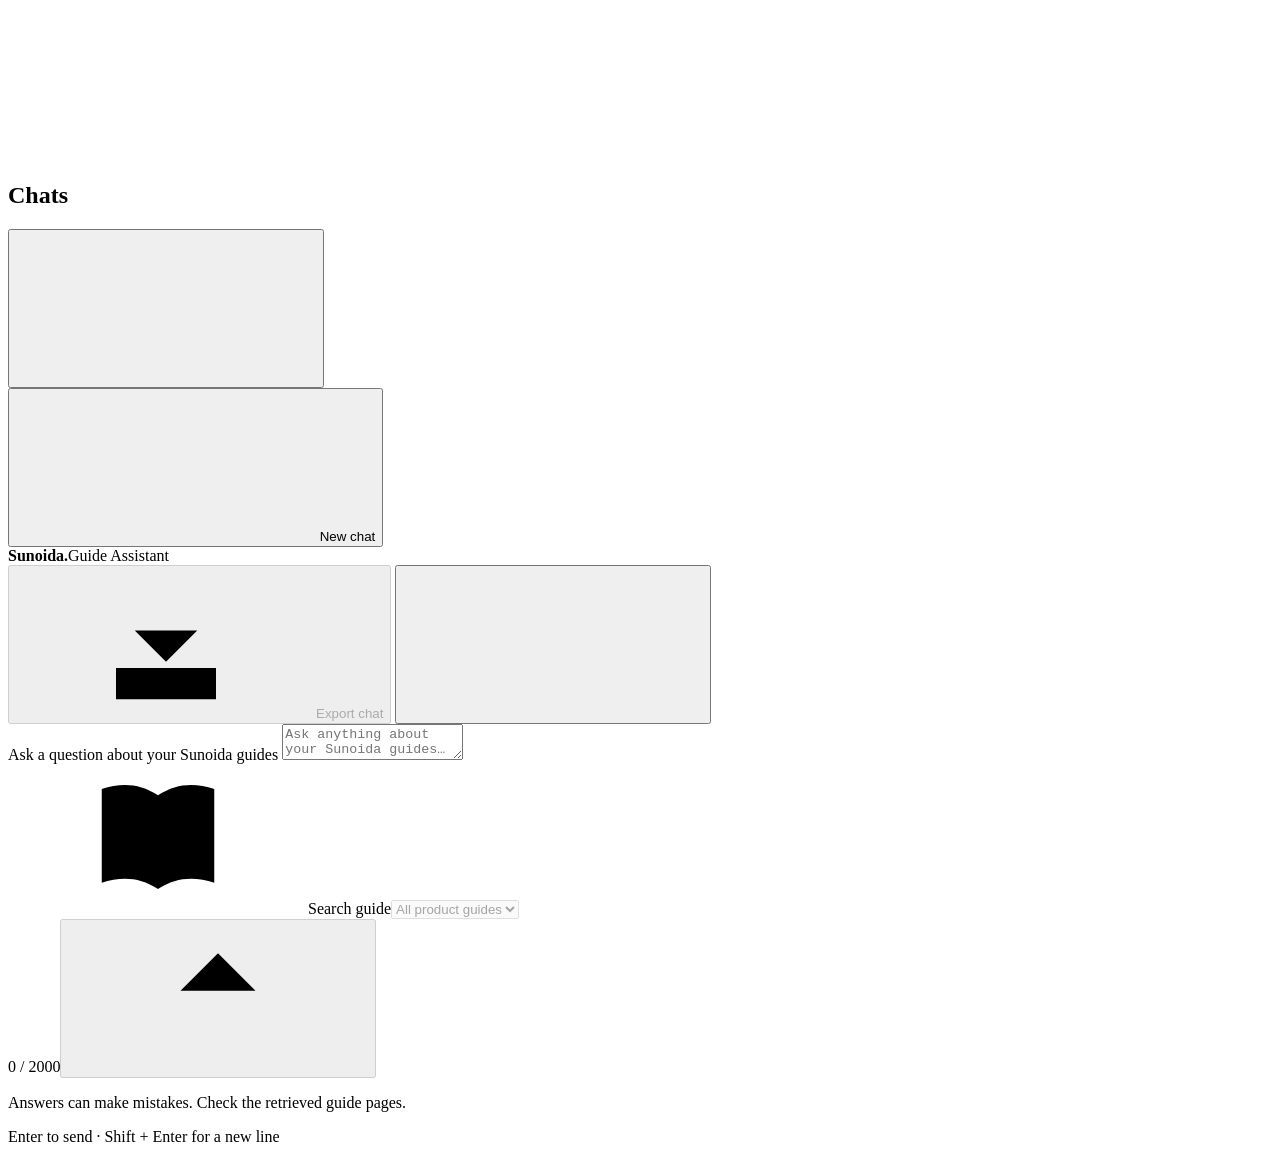
==== frontend/assets/inline-chat.html @ dbd1746f "Add chat history and guide picker" ====
<!doctype html>
<html lang="en">
<head>
  <meta charset="UTF-8">
  <meta name="viewport" content="width=device-width, initial-scale=1">
  <meta name="theme-color" content="#c60067">
  <title>Sunoida · Guide Assistant</title>
  <link rel="icon" href="/assets/favicon.svg" type="image/svg+xml">
  <link rel="stylesheet" href="/assets/styles.css?v=chat-history">
  <script src="/assets/inline-pages.js?v=chat-history" defer></script>
</head>
<body>
  <svg class="icon-library" xmlns="http://www.w3.org/2000/svg" aria-hidden="true">
    <symbol id="i-plus" viewBox="0 0 24 24"><path d="M12 5v14M5 12h14"/></symbol>
    <symbol id="i-arrow" viewBox="0 0 24 24"><path d="M12 19V5m-6 6 6-6 6 6"/></symbol>
    <symbol id="i-book" viewBox="0 0 24 24"><path d="M12 5c-3-2-6-2-9-1v15c3-1 6-1 9 1m0-15c3-2 6-2 9-1v15c-3-1-6-1-9 1V5Z"/></symbol>
    <symbol id="i-external" viewBox="0 0 24 24"><path d="M14 3h7v7m0-7-11 11M10 4H4v16h16v-6"/></symbol>
    <symbol id="i-close" viewBox="0 0 24 24"><path d="m6 6 12 12M18 6 6 18"/></symbol>
    <symbol id="i-menu" viewBox="0 0 24 24"><path d="M4 6h16M4 12h16M4 18h16"/></symbol>
    <symbol id="i-download" viewBox="0 0 24 24"><path d="M12 3v12m-5-5 5 5 5-5M4 16v5h16v-5"/></symbol>
    <symbol id="i-copy" viewBox="0 0 24 24"><rect x="8" y="8" width="12" height="13" rx="2"/><path d="M16 8V3H3v13h5"/></symbol>
    <symbol id="i-chevron" viewBox="0 0 24 24"><path d="m9 5 7 7-7 7"/></symbol>
    <symbol id="i-image" viewBox="0 0 24 24"><rect x="3" y="3" width="18" height="18" rx="3"/><circle cx="8" cy="8" r="1.5"/><path d="m3 17 6-6 4 4 3-3 5 5"/></symbol>
    <symbol id="i-check" viewBox="0 0 24 24"><path d="m5 12 4 4L19 6"/></symbol>
    <symbol id="i-stop" viewBox="0 0 24 24"><rect x="6" y="6" width="12" height="12" rx="2"/></symbol>
    <symbol id="i-spark" viewBox="0 0 24 24"><path d="m12 3 2.6 6.4L21 12l-6.4 2.6L12 21l-2.6-6.4L3 12l6.4-2.6L12 3Z"/></symbol>
    <symbol id="i-shield" viewBox="0 0 24 24"><path d="m12 3 8 3v6c0 5-8 9-8 9s-8-4-8-9V6l8-3Z"/><path d="m8 12 3 3 5-6"/></symbol>
  </svg>

  <button id="drawer-backdrop" class="drawer-backdrop" aria-label="Close chat history" hidden></button>
  <aside id="sidebar" class="sidebar" aria-labelledby="history-heading">
    <div class="history-heading">
      <h2 id="history-heading">Chats</h2>
      <button id="close-history" class="icon-button mobile-menu" type="button" aria-label="Close chat history"><svg class="icon"><use href="#i-close"/></svg></button>
    </div>
    <button id="new-chat" class="new-chat" type="button"><svg class="icon"><use href="#i-plus"/></svg> New chat</button>
    <nav id="chat-history" class="chat-history" aria-label="Previous chats"></nav>
  </aside>

  <main id="workspace" class="workspace is-empty">
    <header class="topbar">
      <div class="topbar-title"><strong>Sunoida<span class="brand-dot">.</span></strong><span>Guide Assistant</span></div>
      <div class="toolbar-actions">
        <button id="export-chat" class="toolbar-button" type="button" aria-label="Export chat" disabled><svg class="icon"><use href="#i-download"/></svg><span>Export chat</span></button>
        <button id="menu-toggle" class="icon-button mobile-menu" type="button" aria-label="Open chat history" aria-controls="sidebar" aria-expanded="false"><svg class="icon"><use href="#i-menu"/></svg></button>
      </div>
    </header>

    <div id="conversation-scroll" class="conversation-scroll">
      <section id="messages" class="messages" role="log" aria-label="Conversation" aria-live="polite"></section>
    </div>

    <div class="composer-area"><div class="composer-wrap">
      <form id="chat-form" class="composer">
        <label class="sr-only" for="message">Ask a question about your Sunoida guides</label>
        <textarea id="message" rows="2" maxlength="2000" placeholder="Ask anything about your Sunoida guides…" required></textarea>
        <div class="composer-bottom">
          <div class="guide-control">
            <label class="guide-picker" for="guide-select"><svg class="icon" aria-hidden="true"><use href="#i-book"/></svg><span class="sr-only">Search guide</span><select id="guide-select" disabled><option value="">All product guides</option></select></label>
            <button id="open-guide" class="icon-button" type="button" aria-label="Open selected guide" title="Open selected guide" hidden><svg class="icon"><use href="#i-external"/></svg></button>
          </div>
          <div class="composer-actions"><span id="character-count">0 / 2000</span><button id="send" type="submit" class="send-button" aria-label="Send question" disabled><svg class="icon"><use href="#i-arrow"/></svg></button></div>
        </div>
      </form>
      <div class="composer-footer"><p>Answers can make mistakes. Check the retrieved guide pages.</p><span>Enter to send · Shift + Enter for a new line</span></div>
      <p id="status" class="status" role="status" aria-live="polite"></p>
    </div></div>
  </main>

  <dialog id="page-dialog" class="page-dialog" aria-labelledby="preview-title">
    <div class="preview-toolbar"><div><span id="preview-kind" class="eyebrow">ORIGINAL GUIDE PAGE</span><h2 id="preview-title"></h2></div><button id="close-preview" class="icon-button" aria-label="Close page preview"><svg class="icon"><use href="#i-close"/></svg></button></div>
    <div id="preview-scroll" class="preview-scroll"><p id="preview-status" role="status">Loading page…</p><img id="page-image" alt=""></div>
    <div class="preview-footer"><div class="page-controls"><button id="previous-page" class="icon-button" aria-label="Previous page"><svg class="icon rotate"><use href="#i-chevron"/></svg></button><span id="page-position"></span><button id="next-page" class="icon-button" aria-label="Next page"><svg class="icon"><use href="#i-chevron"/></svg></button></div><a id="open-pdf" class="pdf-link" target="_blank" rel="noopener">Open PDF <svg class="icon"><use href="#i-external"/></svg></a></div>
  </dialog>
</body>
</html>
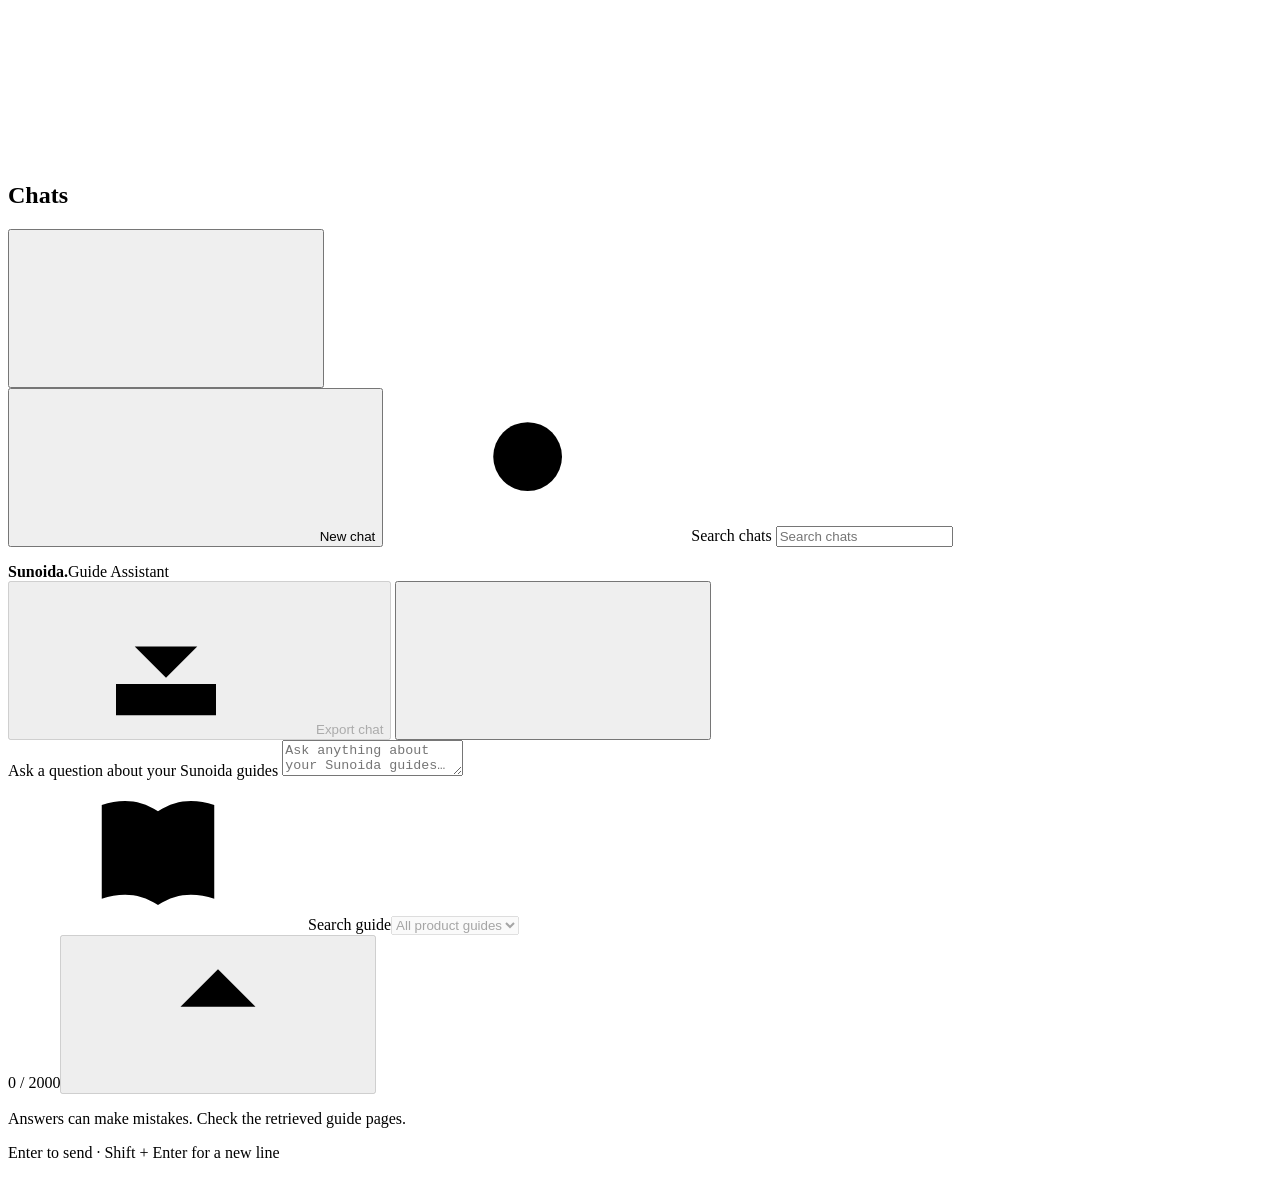
==== commit 6edb2246: "Add chat pinning, sharing, and history controls" ====
--- a/frontend/assets/inline-chat.html
+++ b/frontend/assets/inline-chat.html
@@ -6,8 +6,8 @@
   <meta name="theme-color" content="#c60067">
   <title>Sunoida · Guide Assistant</title>
   <link rel="icon" href="/assets/favicon.svg" type="image/svg+xml">
-  <link rel="stylesheet" href="/assets/styles.css?v=chat-history">
-  <script src="/assets/inline-pages.js?v=chat-history" defer></script>
+  <link rel="stylesheet" href="/assets/styles.css?v=chat-tools">
+  <script src="/assets/inline-pages.js?v=chat-tools" defer></script>
 </head>
 <body>
   <svg class="icon-library" xmlns="http://www.w3.org/2000/svg" aria-hidden="true">
@@ -23,6 +23,9 @@
     <symbol id="i-image" viewBox="0 0 24 24"><rect x="3" y="3" width="18" height="18" rx="3"/><circle cx="8" cy="8" r="1.5"/><path d="m3 17 6-6 4 4 3-3 5 5"/></symbol>
     <symbol id="i-check" viewBox="0 0 24 24"><path d="m5 12 4 4L19 6"/></symbol>
     <symbol id="i-stop" viewBox="0 0 24 24"><rect x="6" y="6" width="12" height="12" rx="2"/></symbol>
+    <symbol id="i-more" viewBox="0 0 24 24"><circle cx="5" cy="12" r="1"/><circle cx="12" cy="12" r="1"/><circle cx="19" cy="12" r="1"/></symbol>
+    <symbol id="i-pin" viewBox="0 0 24 24"><path d="m13 3 8 8-4 1-3 5-7-7 5-3 1-4ZM10 14l-6 6"/></symbol>
+    <symbol id="i-search" viewBox="0 0 24 24"><circle cx="10.5" cy="10.5" r="5.5"/><path d="m15 15 5 5"/></symbol>
     <symbol id="i-spark" viewBox="0 0 24 24"><path d="m12 3 2.6 6.4L21 12l-6.4 2.6L12 21l-2.6-6.4L3 12l6.4-2.6L12 3Z"/></symbol>
     <symbol id="i-shield" viewBox="0 0 24 24"><path d="m12 3 8 3v6c0 5-8 9-8 9s-8-4-8-9V6l8-3Z"/><path d="m8 12 3 3 5-6"/></symbol>
   </svg>
@@ -34,7 +37,13 @@
       <button id="close-history" class="icon-button mobile-menu" type="button" aria-label="Close chat history"><svg class="icon"><use href="#i-close"/></svg></button>
     </div>
     <button id="new-chat" class="new-chat" type="button"><svg class="icon"><use href="#i-plus"/></svg> New chat</button>
+    <label class="history-search" for="chat-search">
+      <svg class="icon" aria-hidden="true"><use href="#i-search"/></svg>
+      <span class="sr-only">Search chats</span>
+      <input id="chat-search" type="search" placeholder="Search chats" autocomplete="off">
+    </label>
     <nav id="chat-history" class="chat-history" aria-label="Previous chats"></nav>
+    <p id="history-status" class="history-status" role="status"></p>
   </aside>
 
   <main id="workspace" class="workspace is-empty">
@@ -67,6 +76,36 @@
     </div></div>
   </main>
 
+  <dialog id="chat-tools" class="chat-tools" aria-labelledby="chat-tools-heading">
+    <div class="chat-tools-header">
+      <h2 id="chat-tools-heading">Chat options</h2>
+      <button id="close-chat-tools" class="icon-button" type="button" aria-label="Close chat options"><svg class="icon"><use href="#i-close"/></svg></button>
+    </div>
+    <p id="chat-tools-name" class="chat-tools-name"></p>
+    <div id="chat-tools-actions" class="chat-tools-actions">
+      <button id="pin-chat" type="button">Pin chat</button>
+      <button id="rename-chat" type="button">Rename chat</button>
+      <button id="share-chat" type="button">Share chat</button>
+      <button id="download-saved-chat" type="button">Download transcript</button>
+      <button id="delete-chat" class="danger" type="button">Delete chat</button>
+    </div>
+    <form id="chat-rename-form" class="chat-tool-panel" hidden>
+      <label for="chat-name">Chat title</label>
+      <input id="chat-name" maxlength="120" required>
+      <div class="chat-tool-buttons"><button class="chat-tool-back" type="button">Back</button><button class="primary" type="submit">Save title</button></div>
+    </form>
+    <div id="chat-share-panel" class="chat-tool-panel" hidden>
+      <label for="chat-share-text">Transcript to share</label>
+      <textarea id="chat-share-text" rows="8" readonly></textarea>
+      <div class="chat-tool-buttons"><button class="chat-tool-back" type="button">Back</button><button id="share-native" type="button" hidden>Share via device</button><button id="copy-chat" class="primary" type="button">Copy transcript</button></div>
+    </div>
+    <div id="chat-delete-panel" class="chat-tool-panel" hidden>
+      <p>This permanently removes the transcript from this browser.</p>
+      <div class="chat-tool-buttons"><button class="chat-tool-back" type="button">Cancel</button><button id="confirm-delete-chat" class="danger-fill" type="button">Delete chat</button></div>
+    </div>
+    <p id="chat-tools-status" class="history-status" role="status"></p>
+  </dialog>
+
   <dialog id="page-dialog" class="page-dialog" aria-labelledby="preview-title">
     <div class="preview-toolbar"><div><span id="preview-kind" class="eyebrow">ORIGINAL GUIDE PAGE</span><h2 id="preview-title"></h2></div><button id="close-preview" class="icon-button" aria-label="Close page preview"><svg class="icon"><use href="#i-close"/></svg></button></div>
     <div id="preview-scroll" class="preview-scroll"><p id="preview-status" role="status">Loading page…</p><img id="page-image" alt=""></div>
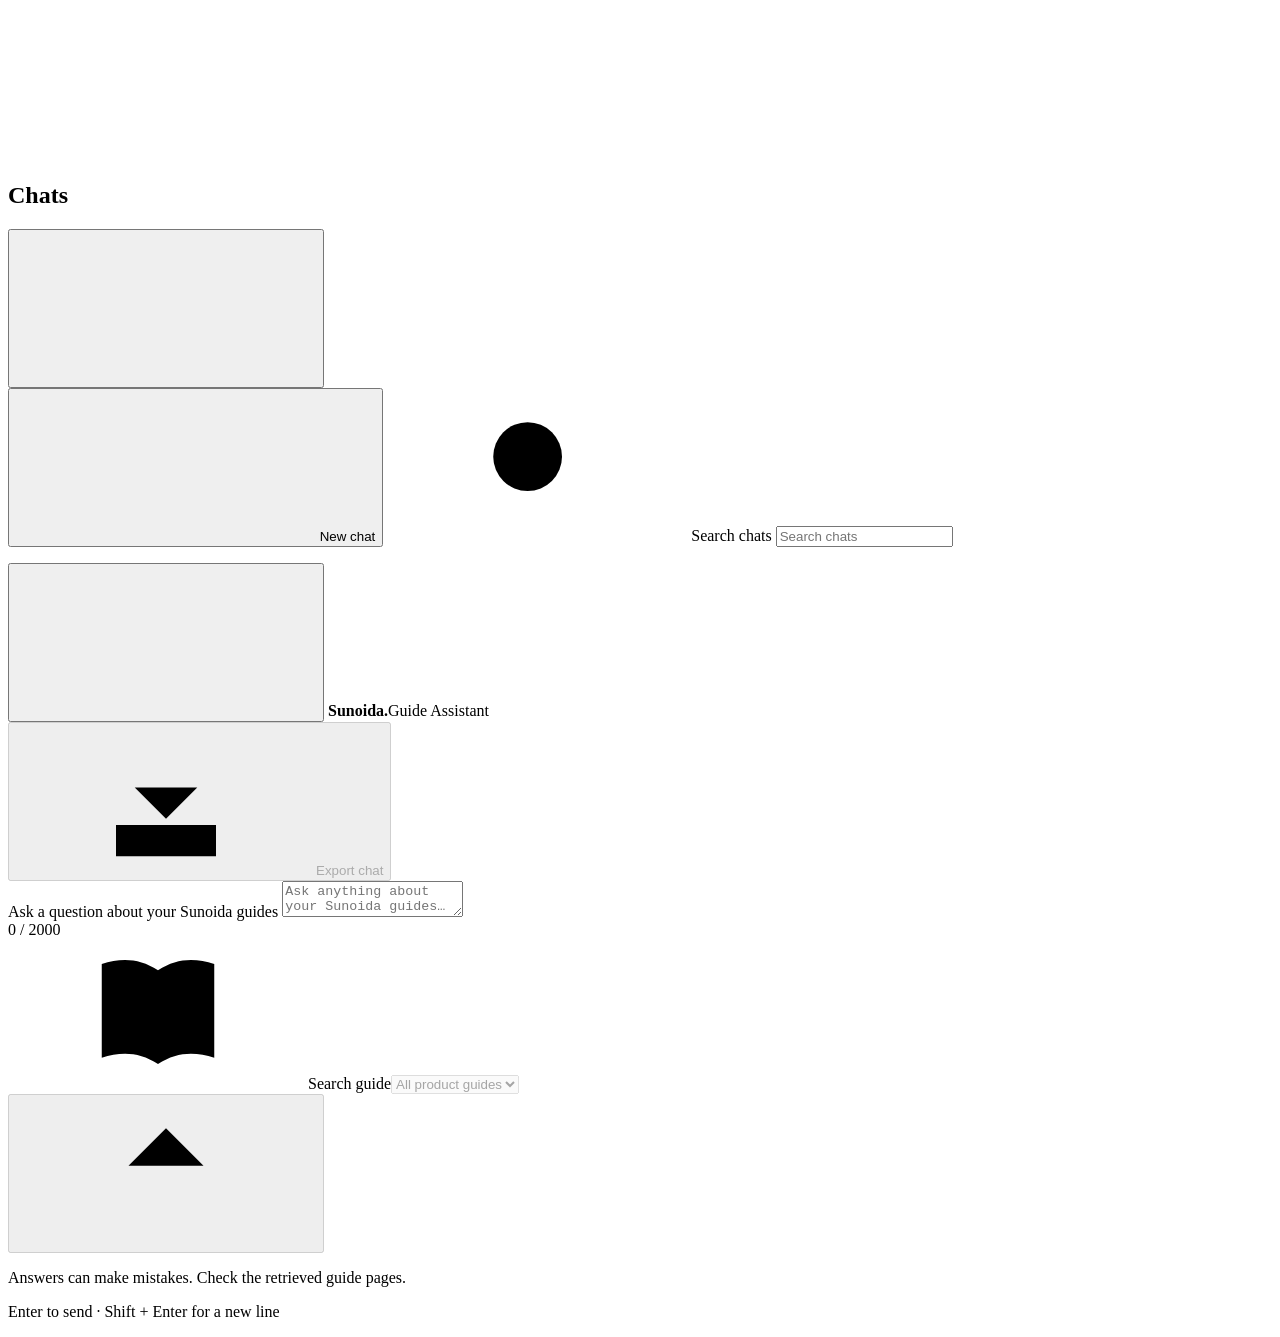
==== commit 94a11c17: "Move chat history left and guide picker beside Send" ====
--- a/frontend/assets/inline-chat.html
+++ b/frontend/assets/inline-chat.html
@@ -6,7 +6,7 @@
   <meta name="theme-color" content="#c60067">
   <title>Sunoida · Guide Assistant</title>
   <link rel="icon" href="/assets/favicon.svg" type="image/svg+xml">
-  <link rel="stylesheet" href="/assets/styles.css?v=chat-tools">
+  <link rel="stylesheet" href="/assets/styles.css?v=chat-layout">
   <script src="/assets/inline-pages.js?v=chat-tools" defer></script>
 </head>
 <body>
@@ -48,10 +48,12 @@
 
   <main id="workspace" class="workspace is-empty">
     <header class="topbar">
-      <div class="topbar-title"><strong>Sunoida<span class="brand-dot">.</span></strong><span>Guide Assistant</span></div>
+      <div class="topbar-title">
+        <button id="menu-toggle" class="icon-button mobile-menu" type="button" aria-label="Open chat history" aria-controls="sidebar" aria-expanded="false"><svg class="icon"><use href="#i-menu"/></svg></button>
+        <strong>Sunoida<span class="brand-dot">.</span></strong><span>Guide Assistant</span>
+      </div>
       <div class="toolbar-actions">
         <button id="export-chat" class="toolbar-button" type="button" aria-label="Export chat" disabled><svg class="icon"><use href="#i-download"/></svg><span>Export chat</span></button>
-        <button id="menu-toggle" class="icon-button mobile-menu" type="button" aria-label="Open chat history" aria-controls="sidebar" aria-expanded="false"><svg class="icon"><use href="#i-menu"/></svg></button>
       </div>
     </header>
 
@@ -64,11 +66,12 @@
         <label class="sr-only" for="message">Ask a question about your Sunoida guides</label>
         <textarea id="message" rows="2" maxlength="2000" placeholder="Ask anything about your Sunoida guides…" required></textarea>
         <div class="composer-bottom">
+          <span id="character-count">0 / 2000</span>
           <div class="guide-control">
+            <button id="open-guide" class="icon-button" type="button" aria-label="Open selected guide" title="Open selected guide" hidden><svg class="icon"><use href="#i-external"/></svg></button>
             <label class="guide-picker" for="guide-select"><svg class="icon" aria-hidden="true"><use href="#i-book"/></svg><span class="sr-only">Search guide</span><select id="guide-select" disabled><option value="">All product guides</option></select></label>
-            <button id="open-guide" class="icon-button" type="button" aria-label="Open selected guide" title="Open selected guide" hidden><svg class="icon"><use href="#i-external"/></svg></button>
           </div>
-          <div class="composer-actions"><span id="character-count">0 / 2000</span><button id="send" type="submit" class="send-button" aria-label="Send question" disabled><svg class="icon"><use href="#i-arrow"/></svg></button></div>
+          <button id="send" type="submit" class="send-button" aria-label="Send question" disabled><svg class="icon"><use href="#i-arrow"/></svg></button>
         </div>
       </form>
       <div class="composer-footer"><p>Answers can make mistakes. Check the retrieved guide pages.</p><span>Enter to send · Shift + Enter for a new line</span></div>
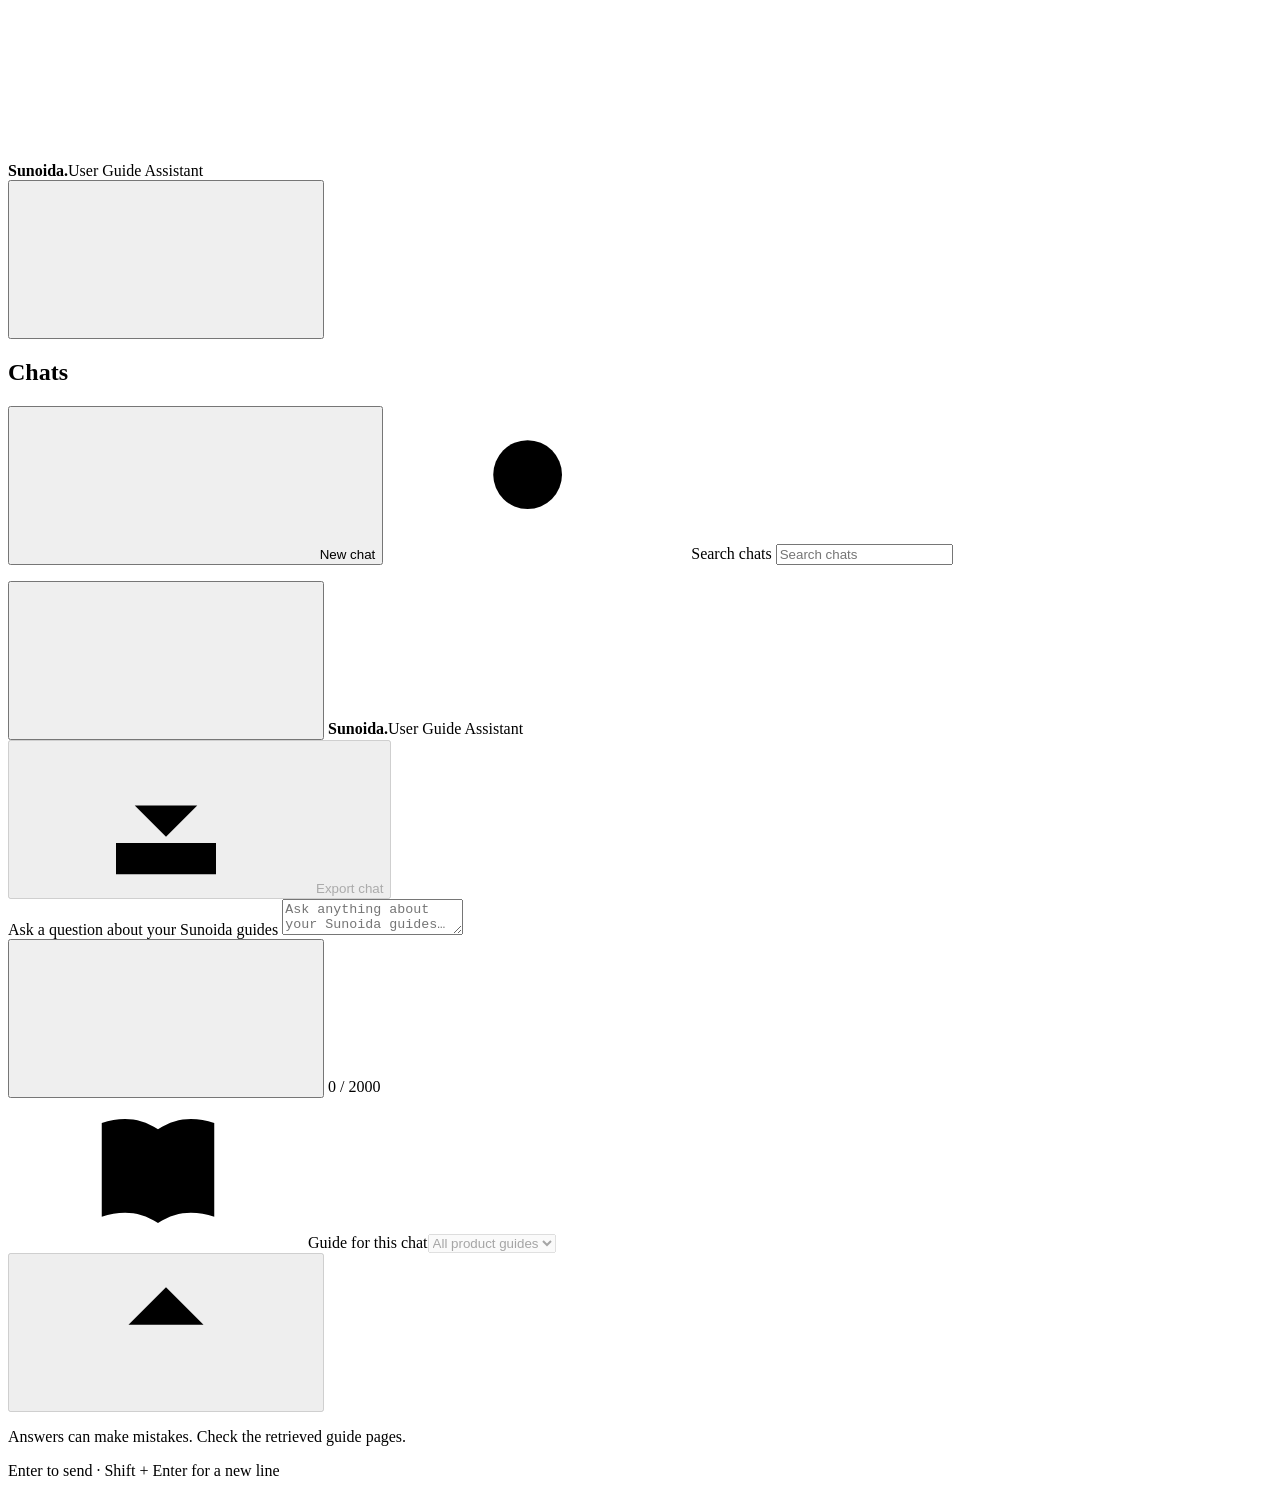
==== commit 32b08ce4: "Add guide-scoped chats and local attachment analysis" ====
--- a/frontend/assets/inline-chat.html
+++ b/frontend/assets/inline-chat.html
@@ -4,10 +4,10 @@
   <meta charset="UTF-8">
   <meta name="viewport" content="width=device-width, initial-scale=1">
   <meta name="theme-color" content="#c60067">
-  <title>Sunoida · Guide Assistant</title>
+  <title>Sunoida User Guide Assistant</title>
   <link rel="icon" href="/assets/favicon.svg" type="image/svg+xml">
-  <link rel="stylesheet" href="/assets/styles.css?v=chat-layout">
-  <script src="/assets/inline-pages.js?v=chat-tools" defer></script>
+  <link rel="stylesheet" href="/assets/styles.css?v=attachments">
+  <script src="/assets/inline-pages.js?v=attachments" defer></script>
 </head>
 <body>
   <svg class="icon-library" xmlns="http://www.w3.org/2000/svg" aria-hidden="true">
@@ -21,6 +21,8 @@
     <symbol id="i-copy" viewBox="0 0 24 24"><rect x="8" y="8" width="12" height="13" rx="2"/><path d="M16 8V3H3v13h5"/></symbol>
     <symbol id="i-chevron" viewBox="0 0 24 24"><path d="m9 5 7 7-7 7"/></symbol>
     <symbol id="i-image" viewBox="0 0 24 24"><rect x="3" y="3" width="18" height="18" rx="3"/><circle cx="8" cy="8" r="1.5"/><path d="m3 17 6-6 4 4 3-3 5 5"/></symbol>
+    <symbol id="i-file" viewBox="0 0 24 24"><path d="M6 3h8l4 4v14H6V3Zm8 0v5h4"/></symbol>
+    <symbol id="i-lock" viewBox="0 0 24 24"><rect x="5" y="10" width="14" height="11" rx="2"/><path d="M8 10V7a4 4 0 0 1 8 0v3"/></symbol>
     <symbol id="i-check" viewBox="0 0 24 24"><path d="m5 12 4 4L19 6"/></symbol>
     <symbol id="i-stop" viewBox="0 0 24 24"><rect x="6" y="6" width="12" height="12" rx="2"/></symbol>
     <symbol id="i-more" viewBox="0 0 24 24"><circle cx="5" cy="12" r="1"/><circle cx="12" cy="12" r="1"/><circle cx="19" cy="12" r="1"/></symbol>
@@ -32,9 +34,13 @@
 
   <button id="drawer-backdrop" class="drawer-backdrop" aria-label="Close chat history" hidden></button>
   <aside id="sidebar" class="sidebar" aria-labelledby="history-heading">
+    <div class="sidebar-brand">
+      <div><strong>Sunoida<span class="brand-dot">.</span></strong><span>User Guide Assistant</span></div>
+      <button id="close-history" class="icon-button mobile-menu" type="button" aria-label="Close chat history"><svg class="icon"><use href="#i-close"/></svg></button>
+    </div>
     <div class="history-heading">
       <h2 id="history-heading">Chats</h2>
-      <button id="close-history" class="icon-button mobile-menu" type="button" aria-label="Close chat history"><svg class="icon"><use href="#i-close"/></svg></button>
+      <span id="history-guide" class="history-guide" hidden></span>
     </div>
     <button id="new-chat" class="new-chat" type="button"><svg class="icon"><use href="#i-plus"/></svg> New chat</button>
     <label class="history-search" for="chat-search">
@@ -46,11 +52,11 @@
     <p id="history-status" class="history-status" role="status"></p>
   </aside>
 
-  <main id="workspace" class="workspace is-empty">
+  <main id="workspace" class="workspace">
     <header class="topbar">
       <div class="topbar-title">
         <button id="menu-toggle" class="icon-button mobile-menu" type="button" aria-label="Open chat history" aria-controls="sidebar" aria-expanded="false"><svg class="icon"><use href="#i-menu"/></svg></button>
-        <strong>Sunoida<span class="brand-dot">.</span></strong><span>Guide Assistant</span>
+        <strong>Sunoida<span class="brand-dot">.</span></strong><span>User Guide Assistant</span>
       </div>
       <div class="toolbar-actions">
         <button id="export-chat" class="toolbar-button" type="button" aria-label="Export chat" disabled><svg class="icon"><use href="#i-download"/></svg><span>Export chat</span></button>
@@ -64,12 +70,15 @@
     <div class="composer-area"><div class="composer-wrap">
       <form id="chat-form" class="composer">
         <label class="sr-only" for="message">Ask a question about your Sunoida guides</label>
-        <textarea id="message" rows="2" maxlength="2000" placeholder="Ask anything about your Sunoida guides…" required></textarea>
+        <ul id="attachment-drafts" class="attachment-list" aria-label="Files to send" hidden></ul>
+        <textarea id="message" rows="2" maxlength="2000" placeholder="Ask anything about your Sunoida guides…"></textarea>
         <div class="composer-bottom">
+          <input id="attachment-input" type="file" accept=".png,.jpg,.jpeg,.webp,.pdf,.docx,.txt,.md,.csv,.json" multiple hidden>
+          <button id="add-attachment" class="icon-button attach-button" type="button" aria-label="Add screenshots or files" title="Add screenshots or files · Up to 3 files, 4 MB each"><svg class="icon"><use href="#i-plus"/></svg></button>
           <span id="character-count">0 / 2000</span>
           <div class="guide-control">
             <button id="open-guide" class="icon-button" type="button" aria-label="Open selected guide" title="Open selected guide" hidden><svg class="icon"><use href="#i-external"/></svg></button>
-            <label class="guide-picker" for="guide-select"><svg class="icon" aria-hidden="true"><use href="#i-book"/></svg><span class="sr-only">Search guide</span><select id="guide-select" disabled><option value="">All product guides</option></select></label>
+            <label id="guide-picker" class="guide-picker" for="guide-select"><svg class="icon" aria-hidden="true"><use href="#i-book"/></svg><span class="sr-only">Guide for this chat</span><select id="guide-select" disabled><option value="">All product guides</option></select><span id="guide-lock" hidden><svg class="icon" aria-hidden="true"><use href="#i-lock"/></svg><span class="sr-only">Guide locked. Start a new chat to choose another guide.</span></span></label>
           </div>
           <button id="send" type="submit" class="send-button" aria-label="Send question" disabled><svg class="icon"><use href="#i-arrow"/></svg></button>
         </div>
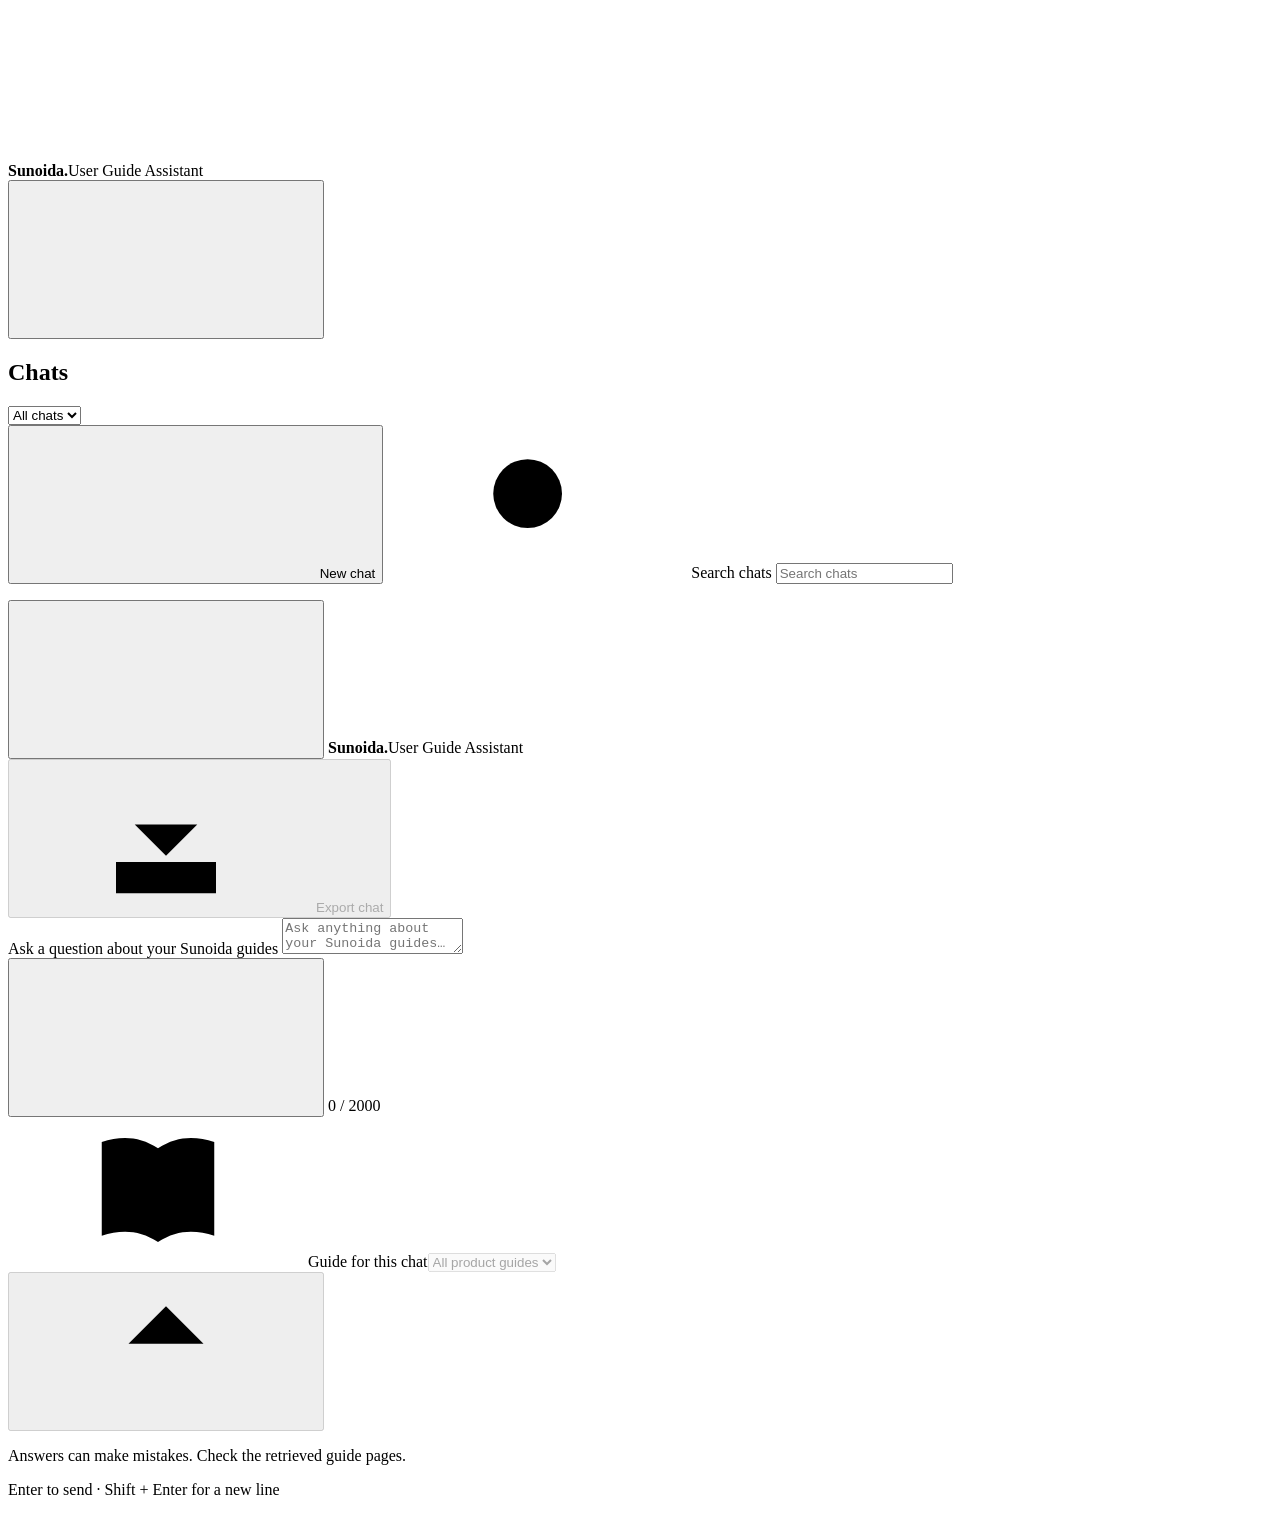
==== commit a14e187c: "Group saved chats and separate the sidebar guide filter" ====
--- a/frontend/assets/inline-chat.html
+++ b/frontend/assets/inline-chat.html
@@ -6,8 +6,8 @@
   <meta name="theme-color" content="#c60067">
   <title>Sunoida User Guide Assistant</title>
   <link rel="icon" href="/assets/favicon.svg" type="image/svg+xml">
-  <link rel="stylesheet" href="/assets/styles.css?v=attachments">
-  <script src="/assets/inline-pages.js?v=attachments" defer></script>
+  <link rel="stylesheet" href="/assets/styles.css?v=guide-history">
+  <script src="/assets/inline-pages.js?v=guide-history" defer></script>
 </head>
 <body>
   <svg class="icon-library" xmlns="http://www.w3.org/2000/svg" aria-hidden="true">
@@ -40,7 +40,9 @@
     </div>
     <div class="history-heading">
       <h2 id="history-heading">Chats</h2>
-      <span id="history-guide" class="history-guide" hidden></span>
+      <select id="history-guide" class="history-guide" aria-label="Filter saved chats by guide">
+        <option value="">All chats</option>
+      </select>
     </div>
     <button id="new-chat" class="new-chat" type="button"><svg class="icon"><use href="#i-plus"/></svg> New chat</button>
     <label class="history-search" for="chat-search">
